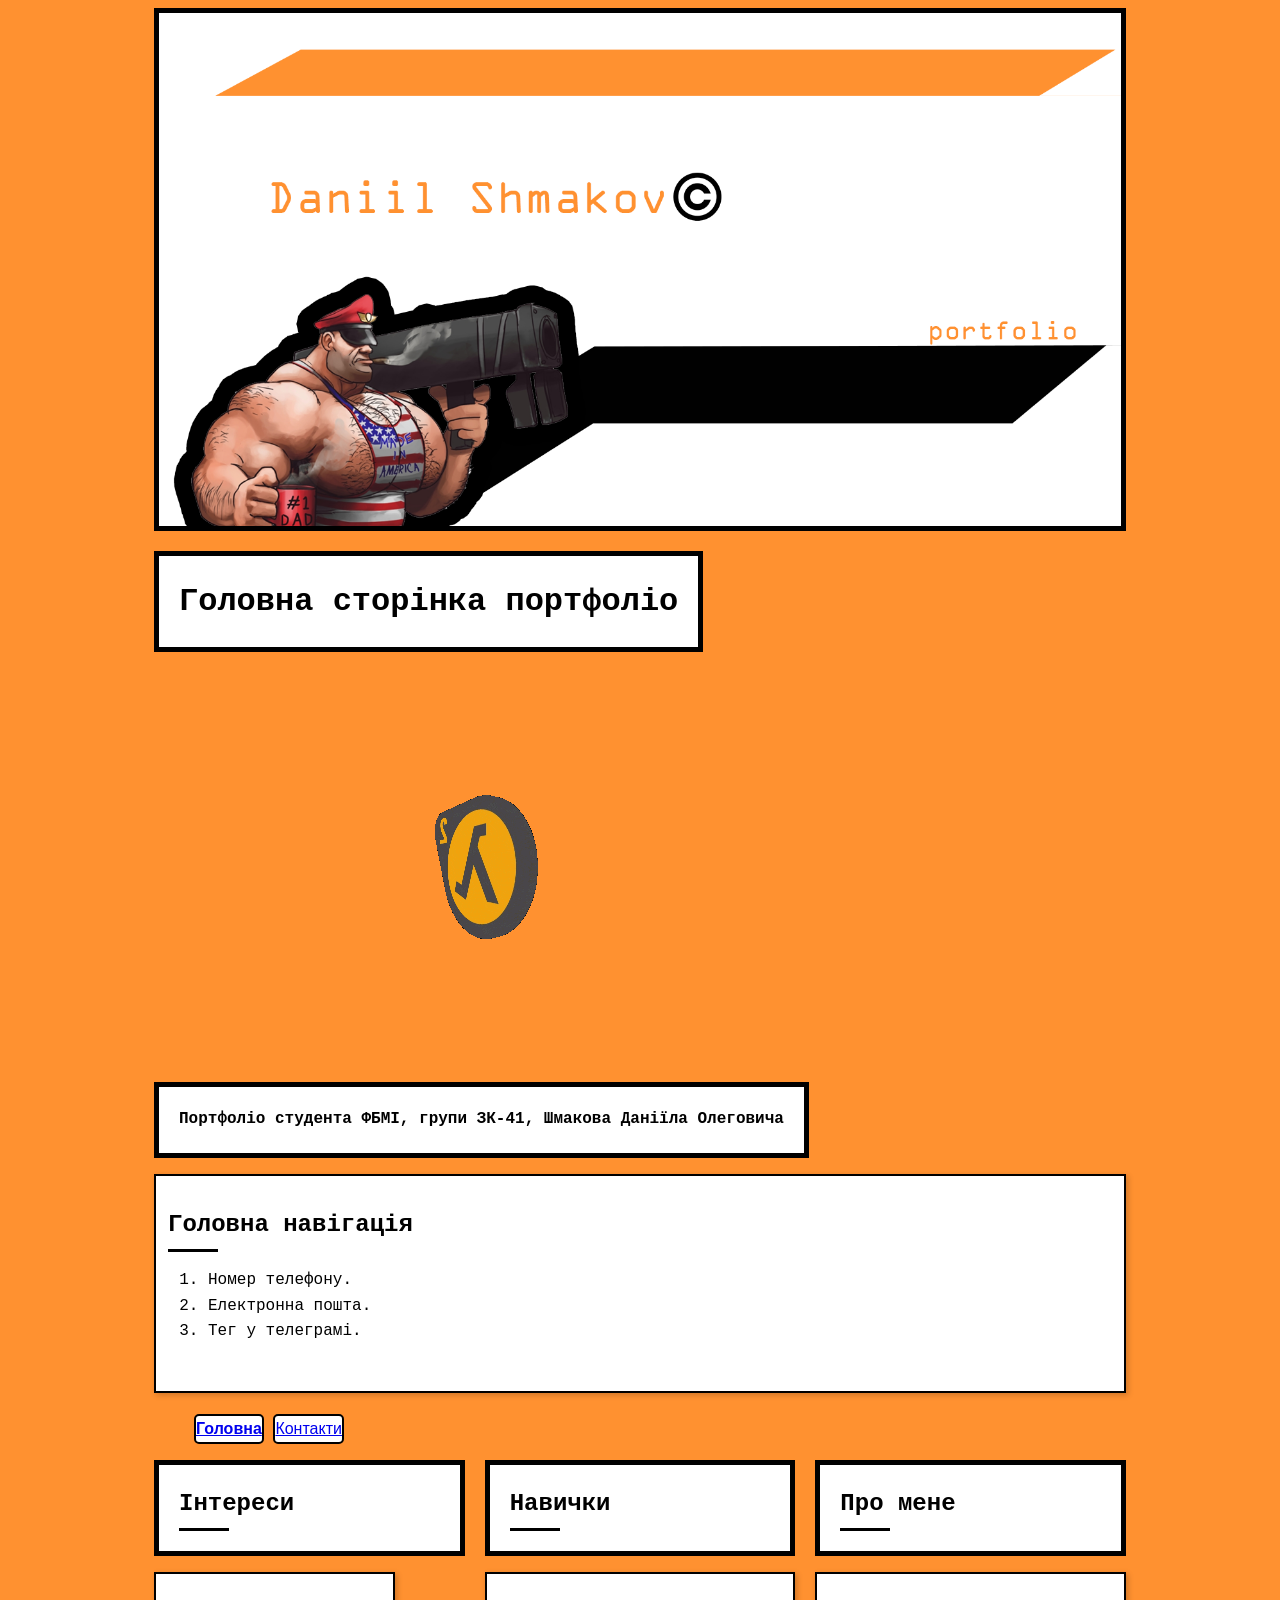
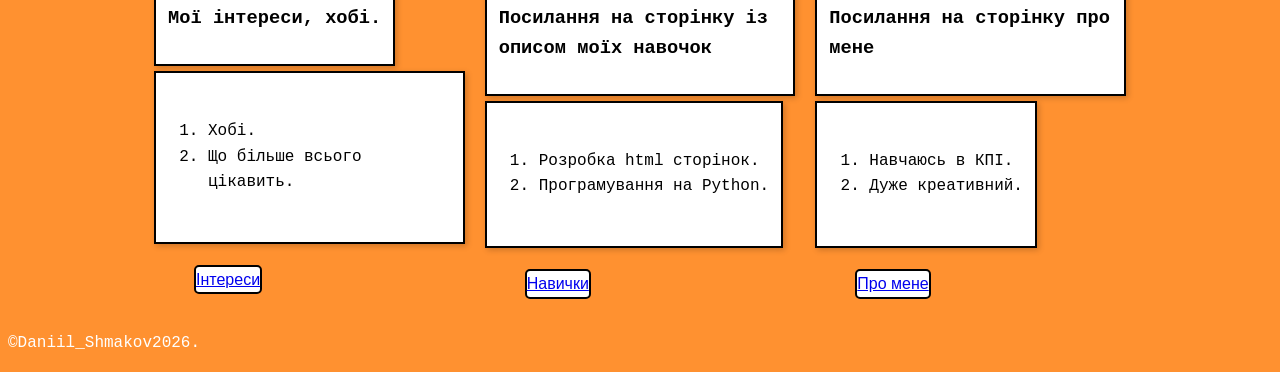
==== index.html @ b67e6406 "first commit" ====
<html lang="uk">
<head>
  <meta charset="UTF-8">
  <title>Portfolio</title>
  <link rel="stylesheet" href="style.css">
</head>
<body>
  <header>
   <div class="container layout">
    <img class="borderline" src="images/1.png" alt="Портфоліо Шмакова Даніїла">
    <h1 class="title">Головна сторінка портфоліо</h1>
    <img src="images/title.gif">
    <p class="title"><strong> Портфоліо студента ФБМІ, групи ЗК-41, Шмакова Даніїла Олеговича </strong></p>
   </div>
  </header>

<div class="container layout">
  <section class="boxes">
     <h2>Головна навігація</h2>
     <ol>
       <li>Номер телефону.</li>
       <li>Електронна пошта.</li>
       <li>Тег у телеграмі.</li>
     </ol>
  </section>
</div>

<div class="container layout">
  <nav aria-label="Головна навігація">
     <ul>
       <li class="linkstyle"><a href="index.html" aria-current="page">Головна</a></li>
       <li class="linkstyle"><a href="contacts.html">Контакти</a></li>
     </ul>
  </nav>
</div>

  <main>
   <div class="container layout">
    <section id="index">
      <h2 class="title">Інтереси</h2>
       <article>
         <h3 class="boxes">Мої інтереси, хобі.</h3>
       </article>
       <section class="boxes">
           <ol>
             <li>Хобі.</li>
             <li>Що більше всього цікавить.</li>
           </ol>
       </section>
       <article>
          <nav aria-label="Інтереси">
           <ul>
             <li class="linkstyle"><a href="hobby.html">Інтереси</a></li>
           </ul>
       </nav>
      </article>
    </section>
    <section id="skills">
     <h2 class="title">Навички</h2>
       <article>
         <h3 class="boxes">Посилання на сторінку із описом моїх навочок</h3>
       </article>
      <section class="boxes">
          <ol>
            <li>Розробка html сторінок.</li>
            <li>Програмування на Python.</li>
          </ol>
      </section>
      <article>
        <nav aria-label="Посилання на сторінки із описом моїх навочок">
          <ul>
            <li class="linkstyle"><a href="skills.html">Навички</a></li>
          </ul>
        </nav>
       </article>
    </section>
    <section id="about">
     <h2 class="title">Про мене</h2>
      <article>
        <h3 class="boxes">Посилання на сторінку про мене</h3>
      </article>
      <section class="boxes">
          <ol>
            <li>Навчаюсь в КПІ.</li>
            <li>Дуже креативний.</li>
          </ol>
      </section>
      <article>
        <nav aria-label="Посилання на сторінку про мене">
          <ul>
            <li class="linkstyle"><a href="about.html">Про мене</a></li>
          </ul>
        </nav>
      </article>
   </section>
  </div>
 </main>


<footer>
  <p>&copy;Daniil_Shmakov2026.</p>
</footer>

</body>
</html>
---- style.css ----
:root {
  --bg: #ff9130;
  --line: #e5e5e5;
  --text: #ffffff;
  --bgtitle: #ffffff;
  --titletext: #000000;
  --line2: #000000;
  --radius: 5px;
}

* {
  box-sizing: border-box;
}

body {
  background: var(--bg);
  color: var(--text);
  font-family: 'Courier', sans-serif;
  font-size: 16px;
  line-height: 1.6;
}

img {
  max-width: 100%;
  height: auto;
}

h1,h2,h3 {
  margin-top: 0;
  margin-bottom: 12px;
}

a:hover {
  color: orange;
}

.title {
  padding: 20px;
  border: 5px solid var(--line2);
  margin-bottom: 16px;
  background: var(--bgtitle);
  color: var(--titletext);
  font-family: 'Courier', sans-serif;
}


.container {
  width: 1020px;
  max-width: 100%;
  margin: 0 auto;
  padding: 0 24px;
}

.layout {
  display: flex;
  gap: 20px;
}

.layout section {
  flex: 1;
}

header .container {
  display: flex;
  align-items: center;
  gap: 20px;
  flex-wrap: wrap;
}


.borderline {
border: 5px solid var(--line2);
}

.boxes {
  padding: 30px 12px;
  background: var(--bgtitle);
  margin-bottom: 5px;
  color: var(--titletext);

  display: inline-block;
  font-family: 'Courier', sans-serif;
  border: 2px solid var(--line2);
  box-shadow: 2px 2px 6px rgba(0,0,0,0.2);
}

a {
  transition: 0.2s ease;
}

@media (max-width: 768px) {
  .layout {
     flex-direction: column;
  }
}

a[aria-current="page"] {
  font-weight: bold;
}

h2::after {
  content: "";
  display: block;
  width: 50px;
  height: 3px;
  background: var(--line2);
  margin-top: 5px;
}

.linkstyle {
  border: 2px solid var(--line2);
  border-radius: var(--radius);
  display: inline-block;
  background: var(--bgtitle);
  font-family: 'Corbel', sans-serif;
}
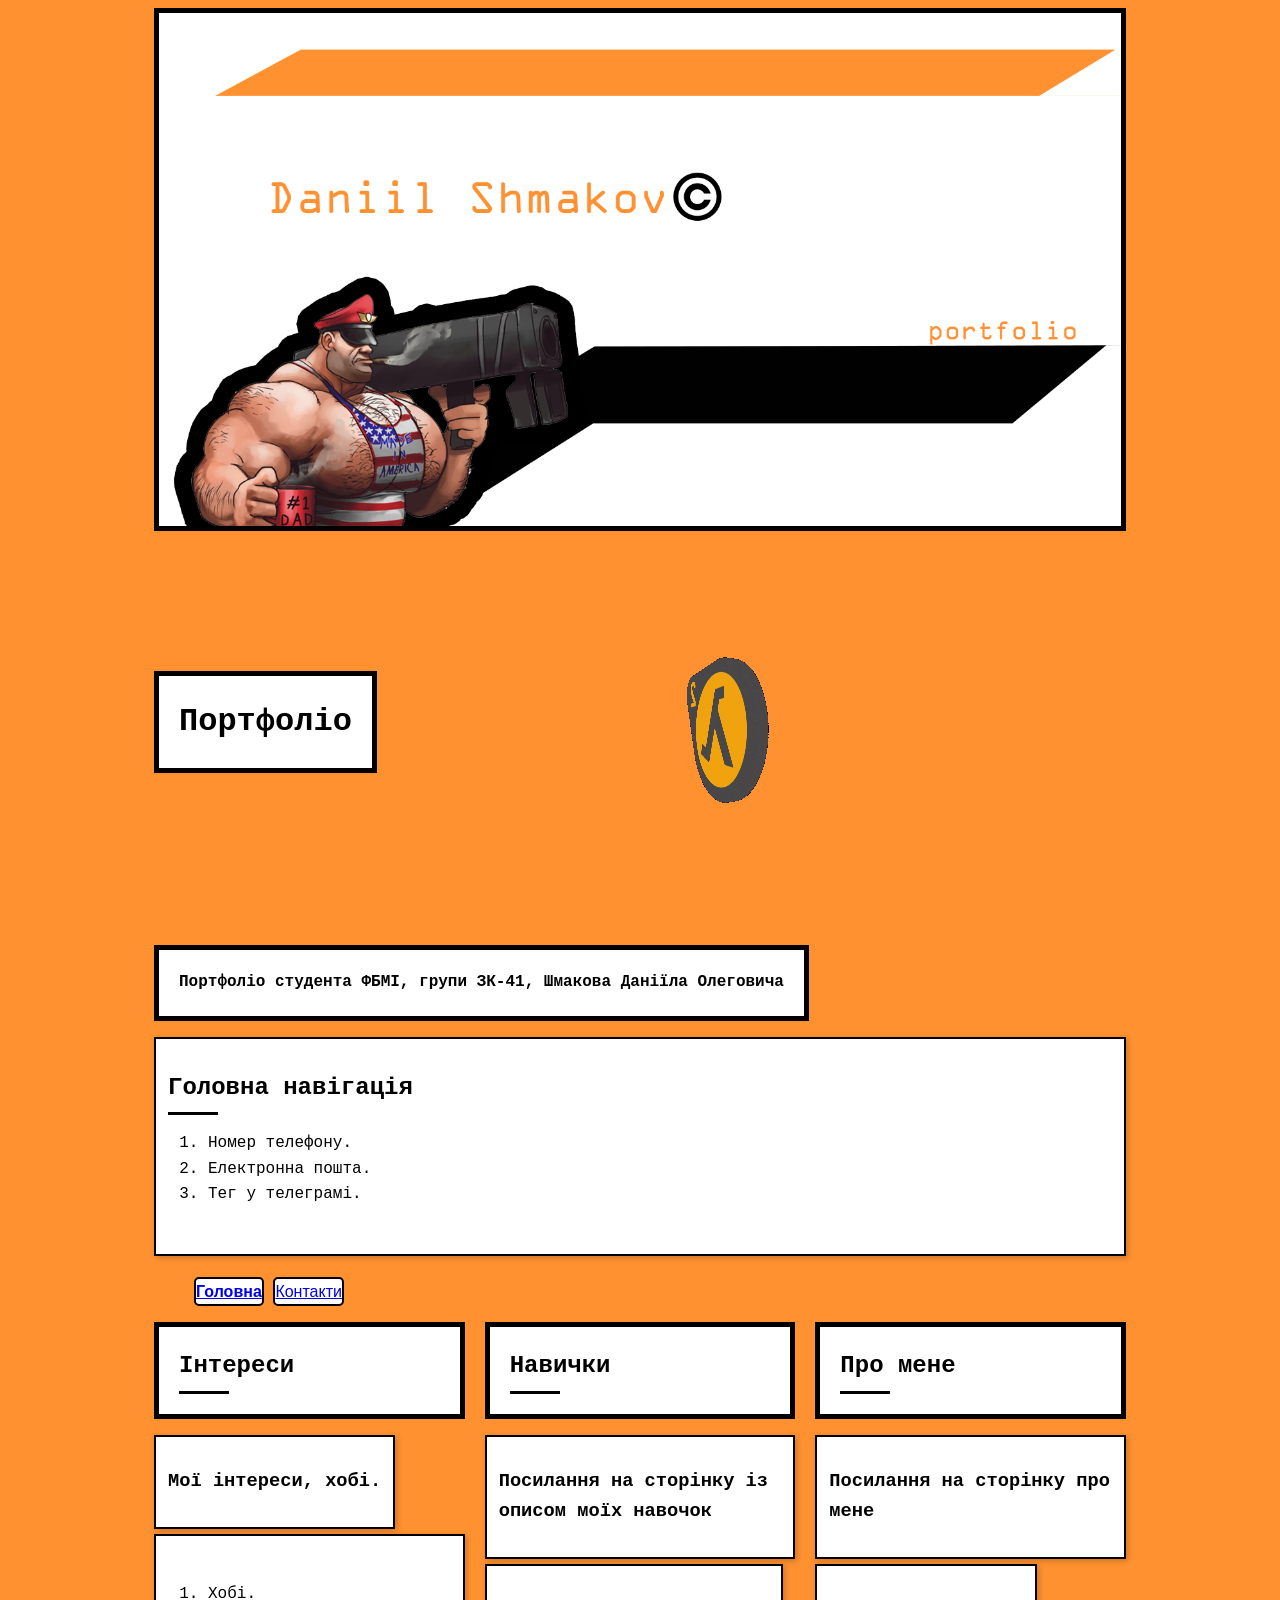
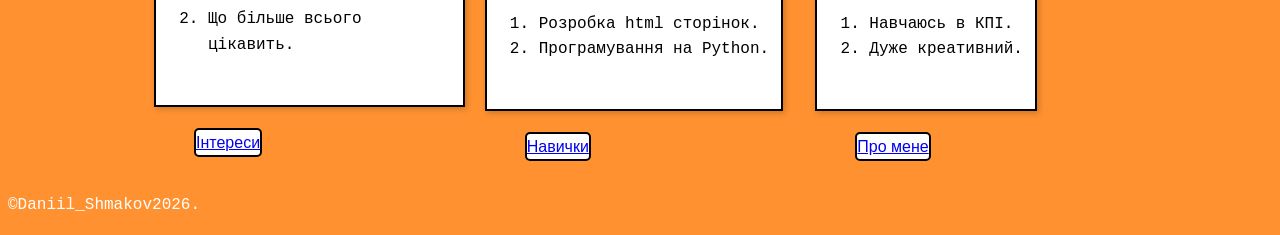
==== commit b6d1fcc5: "change in feature branch" ====
--- a/index.html
+++ b/index.html
@@ -8,7 +8,7 @@
   <header>
    <div class="container layout">
     <img class="borderline" src="images/1.png" alt="Портфоліо Шмакова Даніїла">
-    <h1 class="title">Головна сторінка портфоліо</h1>
+    <h1 class="title">Портфоліо</h1>
     <img src="images/title.gif">
     <p class="title"><strong> Портфоліо студента ФБМІ, групи ЗК-41, Шмакова Даніїла Олеговича </strong></p>
    </div>
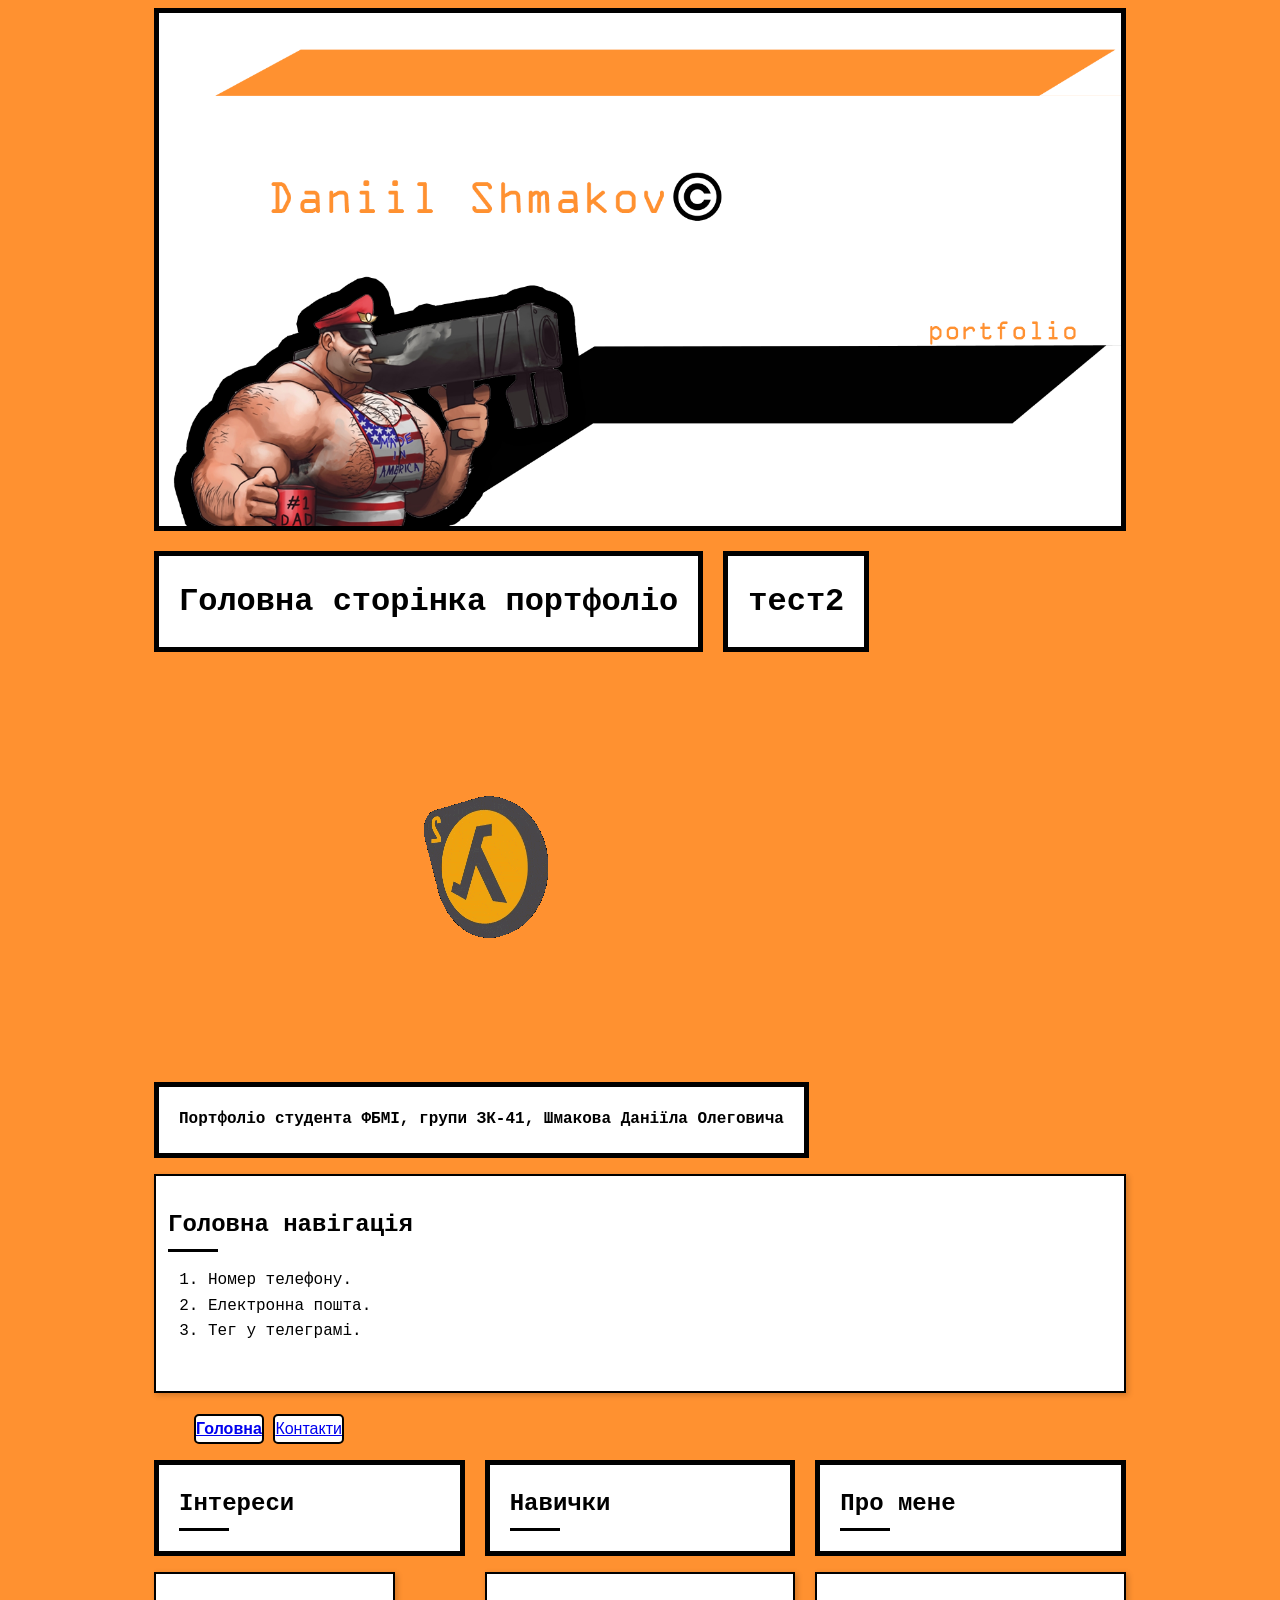
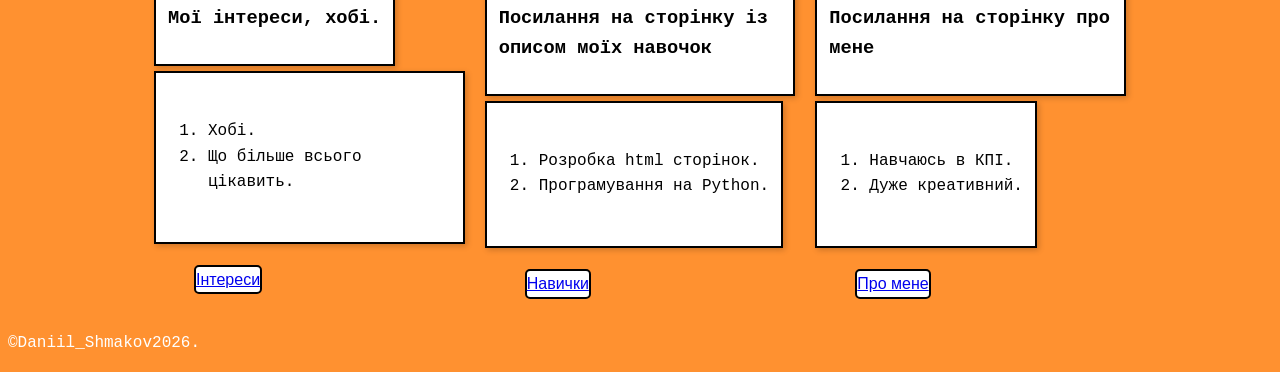
==== commit cd91b950: "main change for conflict feature change for conflict" ====
--- a/index.html
+++ b/index.html
@@ -8,7 +8,8 @@
   <header>
    <div class="container layout">
     <img class="borderline" src="images/1.png" alt="Портфоліо Шмакова Даніїла">
-    <h1 class="title">Портфоліо</h1>
+    <h1 class="title">Головна сторінка портфоліо</h1>
+    <h1 class="title">тест2</h1>
     <img src="images/title.gif">
     <p class="title"><strong> Портфоліо студента ФБМІ, групи ЗК-41, Шмакова Даніїла Олеговича </strong></p>
    </div>
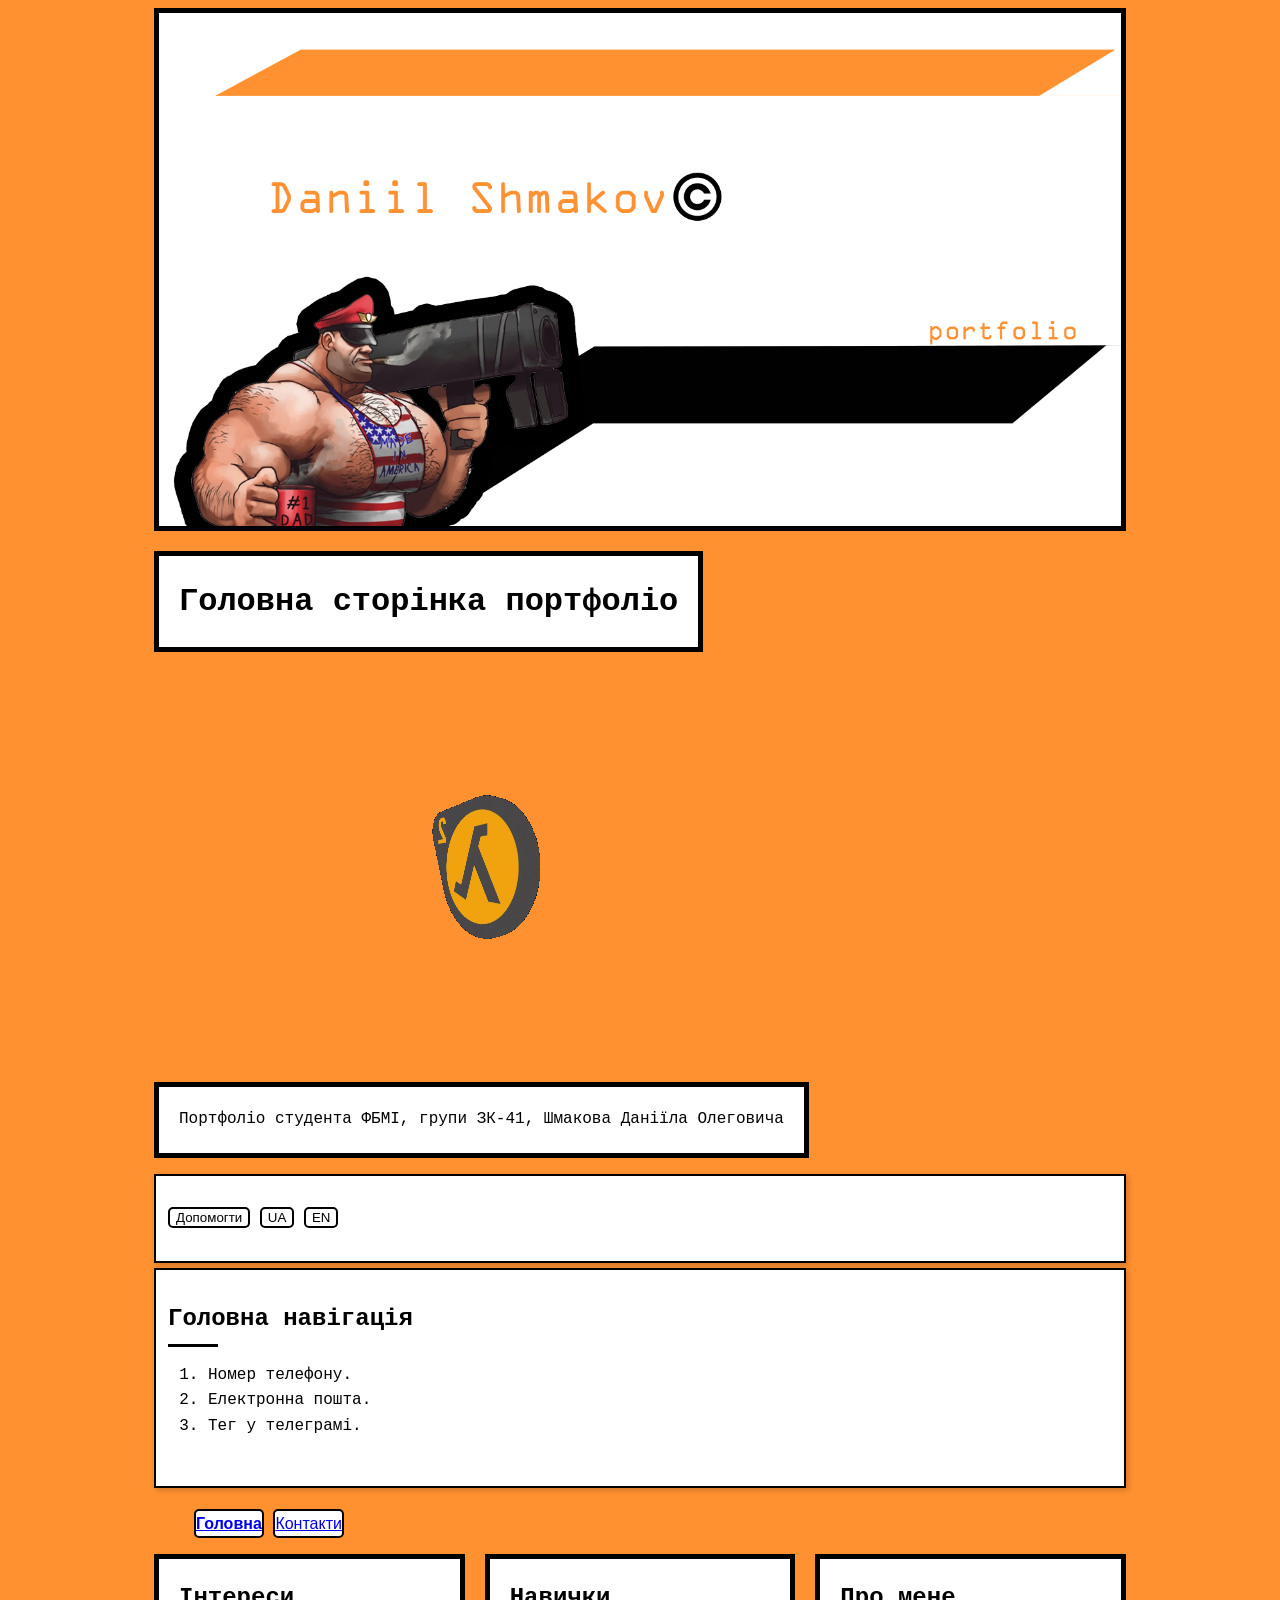
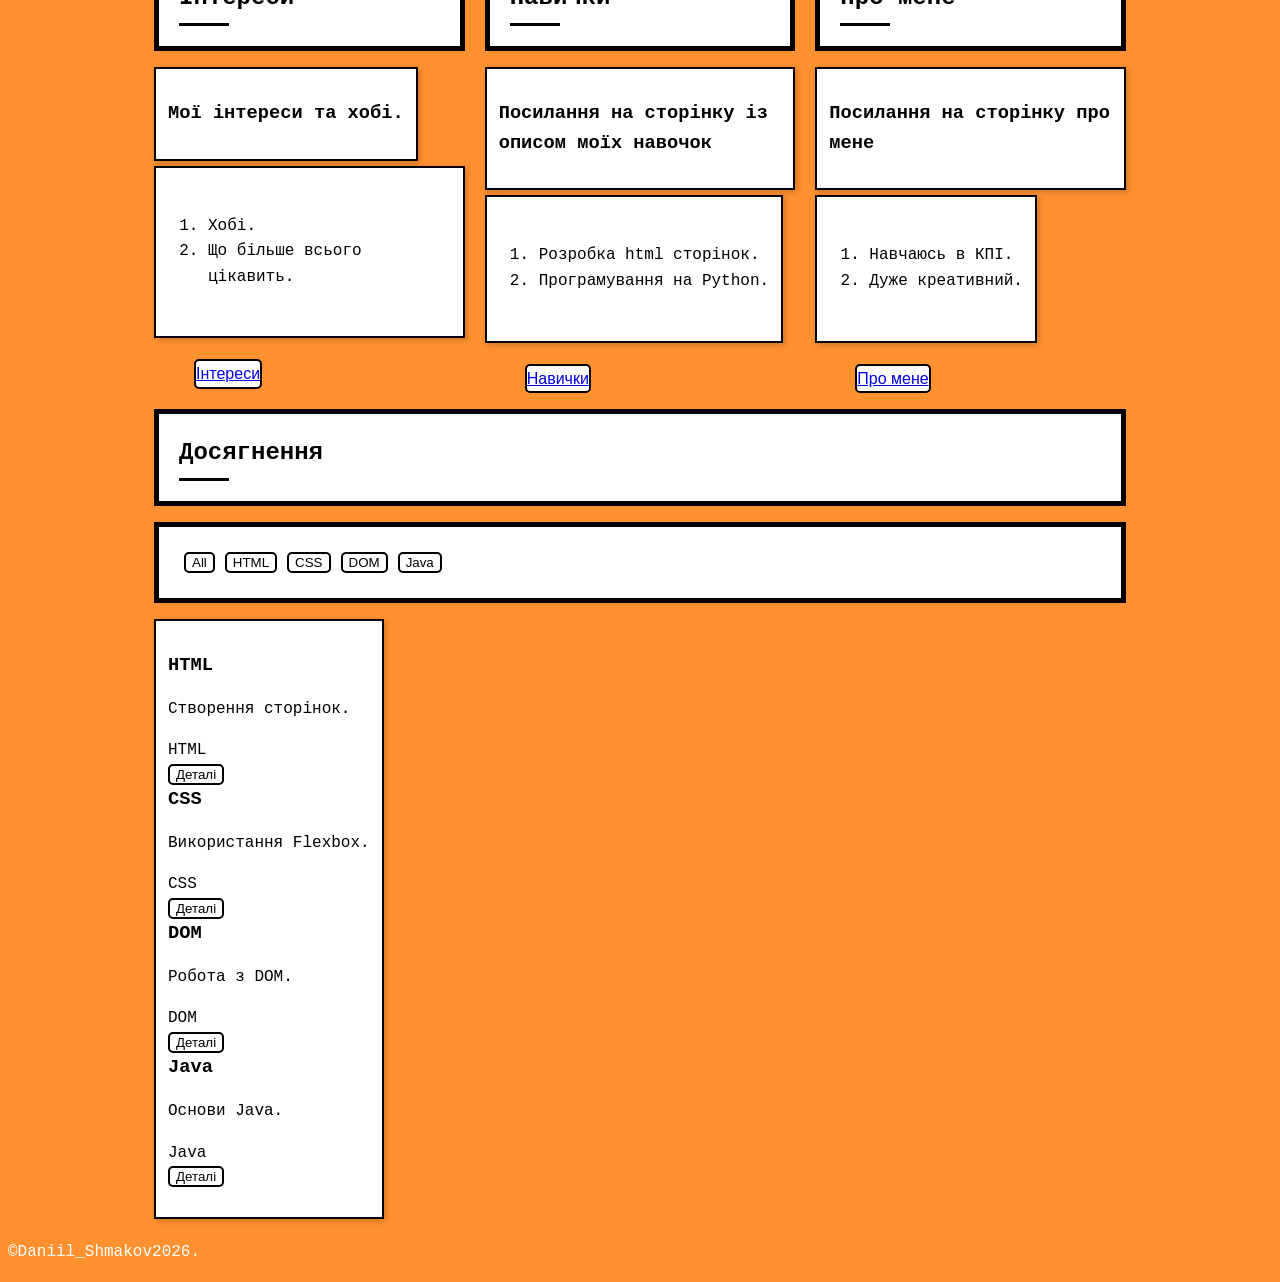
==== commit 233eebf6: "update site" ====
--- a/index.html
+++ b/index.html
@@ -3,34 +3,49 @@
   <meta charset="UTF-8">
   <title>Portfolio</title>
   <link rel="stylesheet" href="style.css">
+  <script src="script.js" defer></script>
 </head>
 <body>
   <header>
    <div class="container layout">
     <img class="borderline" src="images/1.png" alt="Портфоліо Шмакова Даніїла">
-    <h1 class="title">Головна сторінка портфоліо</h1>
-    <h1 class="title">тест2</h1>
+    <h1 class="title" data-i18n="main_title">Головна сторінка портфоліо</h1>
     <img src="images/title.gif">
-    <p class="title"><strong> Портфоліо студента ФБМІ, групи ЗК-41, Шмакова Даніїла Олеговича </strong></p>
+    <p class="title" data-i18n="portfolio_title"><strong> Портфоліо студента ФБМІ, групи ЗК-41, Шмакова Даніїла Олеговича </strong></p>
    </div>
   </header>
 
+<div id="assistant" class="assistant hidden">
+    <img src="images/Clippy_guy.png" alt="Асистент">
+    <p id="assistant-text" class="text_style"></p>
+</div>
+
+<div class="container layout">
+	<section class="boxes">
+	   <button id="helper" class="buttonstyle" type="button" data-i18n="help">Допомогти</button>
+	   <button id="langUK" class="buttonstyle" type="button" data-lang="uk">UA</button>
+	   <button id="langEN" class="buttonstyle" type="button" data-lang="eng">EN</button>
+	</section>
+</div>
+
+
 <div class="container layout">
   <section class="boxes">
-     <h2>Головна навігація</h2>
+     <h2 data-i18n="main_navigation">Головна навігація</h2>
      <ol>
-       <li>Номер телефону.</li>
-       <li>Електронна пошта.</li>
-       <li>Тег у телеграмі.</li>
+       <li data-i18n="phone_number">Номер телефону.</li>
+       <li data-i18n="gmail">Електронна пошта.</li>
+       <li data-i18n="telegram_tag">Тег у телеграмі.</li>
      </ol>
   </section>
 </div>
 
+
 <div class="container layout">
   <nav aria-label="Головна навігація">
      <ul>
-       <li class="linkstyle"><a href="index.html" aria-current="page">Головна</a></li>
-       <li class="linkstyle"><a href="contacts.html">Контакти</a></li>
+       <li class="linkstyle"><a rel="noopener" href="index.html" aria-current="page" data-i18n="main_link">Головна</a></li>
+       <li class="linkstyle"><a rel="noopener" href="contacts.html" data-i18n="contacts_link">Контакти</a></li>
      </ul>
   </nav>
 </div>
@@ -38,65 +53,80 @@
   <main>
    <div class="container layout">
     <section id="index">
-      <h2 class="title">Інтереси</h2>
+      <h2 class="title" data-i18n="hobbies_title">Інтереси</h2>
        <article>
-         <h3 class="boxes">Мої інтереси, хобі.</h3>
+         <h3 class="boxes" data-i18n="hobbies_desc">Мої інтереси та хобі.</h3>
        </article>
        <section class="boxes">
            <ol>
-             <li>Хобі.</li>
-             <li>Що більше всього цікавить.</li>
+             <li data-i18n="hobbies">Хобі.</li>
+             <li data-i18n="love_to_do">Що більше всього цікавить.</li>
            </ol>
        </section>
        <article>
           <nav aria-label="Інтереси">
            <ul>
-             <li class="linkstyle"><a href="hobby.html">Інтереси</a></li>
+             <li class="linkstyle"><a rel="noopener" href="hobby.html" data-i18n="hobbies_link">Інтереси</a></li>
            </ul>
        </nav>
       </article>
     </section>
     <section id="skills">
-     <h2 class="title">Навички</h2>
+     <h2 class="title" data-i18n="skills_title">Навички</h2>
        <article>
-         <h3 class="boxes">Посилання на сторінку із описом моїх навочок</h3>
+         <h3 class="boxes" data-i18n="skills_desc">Посилання на сторінку із описом моїх навочок</h3>
        </article>
       <section class="boxes">
           <ol>
-            <li>Розробка html сторінок.</li>
-            <li>Програмування на Python.</li>
+            <li data-i18n="html_develop">Розробка html сторінок.</li>
+            <li data-i18n="python_develop">Програмування на Python.</li>
           </ol>
       </section>
       <article>
         <nav aria-label="Посилання на сторінки із описом моїх навочок">
           <ul>
-            <li class="linkstyle"><a href="skills.html">Навички</a></li>
+            <li class="linkstyle"><a rel="noopener" href="skills.html" data-i18n="skills_link">Навички</a></li>
           </ul>
         </nav>
        </article>
     </section>
     <section id="about">
-     <h2 class="title">Про мене</h2>
+     <h2 class="title" data-i18n="about_title">Про мене</h2>
       <article>
-        <h3 class="boxes">Посилання на сторінку про мене</h3>
+        <h3 class="boxes" data-i18n="about_desc">Посилання на сторінку про мене</h3>
       </article>
       <section class="boxes">
           <ol>
-            <li>Навчаюсь в КПІ.</li>
-            <li>Дуже креативний.</li>
+            <li data-i18n="university">Навчаюсь в КПІ.</li>
+            <li data-i18n="creativity">Дуже креативний.</li>
           </ol>
       </section>
       <article>
         <nav aria-label="Посилання на сторінку про мене">
           <ul>
-            <li class="linkstyle"><a href="about.html">Про мене</a></li>
+            <li class="linkstyle"><a rel="noopener" href="about.html" data-i18n="about_link">Про мене</a></li>
           </ul>
         </nav>
       </article>
    </section>
   </div>
  </main>
-
+ 
+<div class="container layout">
+  <section id="projects">
+   <h2 class="title" data-i18n="achievements_title">Досягнення</h2>
+   <div class="title" id="achievementTagList"></div>
+   <div class="boxes" id="achievementsGrid"></div>
+   
+   <div id="achievementModal" class="modal">
+     <div class="modal_content">
+	   <h3 id="achModalTitle"></h3>
+	   <p id="achModalDesc"></p>
+	   <button id="achModalClose" class="buttonstyle" data-i18n="close_button">Закрити</button>
+	 </div>
+   </div>
+  </section>
+</div>
 
 <footer>
   <p>&copy;Daniil_Shmakov2026.</p>
--- a/style.css
+++ b/style.css
@@ -43,6 +43,14 @@
   font-family: 'Courier', sans-serif;
 }
 
+.text_style {
+  padding: 20px;
+  margin-bottom: 16px;
+  background: none;
+  color: var(--titletext);
+  font-family: 'Lucida Console', sans-serif;
+  font-size: 17px;
+}
 
 .container {
   width: 1020px;
@@ -88,6 +96,49 @@
   transition: 0.2s ease;
 }
 
+.assistant {
+	position: fixed;
+	bottom: 10px;
+	right: 10px;
+	background: none;
+	padding: 10px;
+	border-radius: 10px;
+}
+
+.hidden {
+	display: none;
+}
+
+.modal {
+  display: none;
+}
+
+.modal.open {
+  display: flex;
+  justify-content: center;
+  align-items: center;
+
+  position: fixed;
+  top: 0;
+  left: 0;
+  width: 100%;
+  height: 100%;
+  
+  background: rgba(0, 0, 0, 0.5);
+}
+
+.modal_content {
+	background: var(--bgtitle);
+	padding: 15px;
+	border-radius: 10px;
+	width: 250px;
+	max-width: 90%;
+	text-align: center;
+	
+	font-family: 'Lucida Console', sans-serif;
+	color: var(--titletext);
+}
+
 @media (max-width: 768px) {
   .layout {
      flex-direction: column;
@@ -113,4 +164,27 @@
   display: inline-block;
   background: var(--bgtitle);
   font-family: 'Corbel', sans-serif;
+}
+
+.buttonstyle {
+  border: 2px solid var(--line2);
+  border-radius: var(--radius);
+  background: var(--bgtitle);
+  font-family: 'Corbel', sans-serif;
+}
+
+.buttonTagsstyle {
+  border: 2px solid var(--line2);
+  border-radius: var(--radius);
+  background: var(--bgtitle);
+  font-family: 'Corbel', sans-serif;
+  margin: 5px;
+}
+
+.buttonstyle:hover {
+	background: #ccc;
+}
+
+.buttonTagsstyle:hover {
+	background: #ccc;
 }
